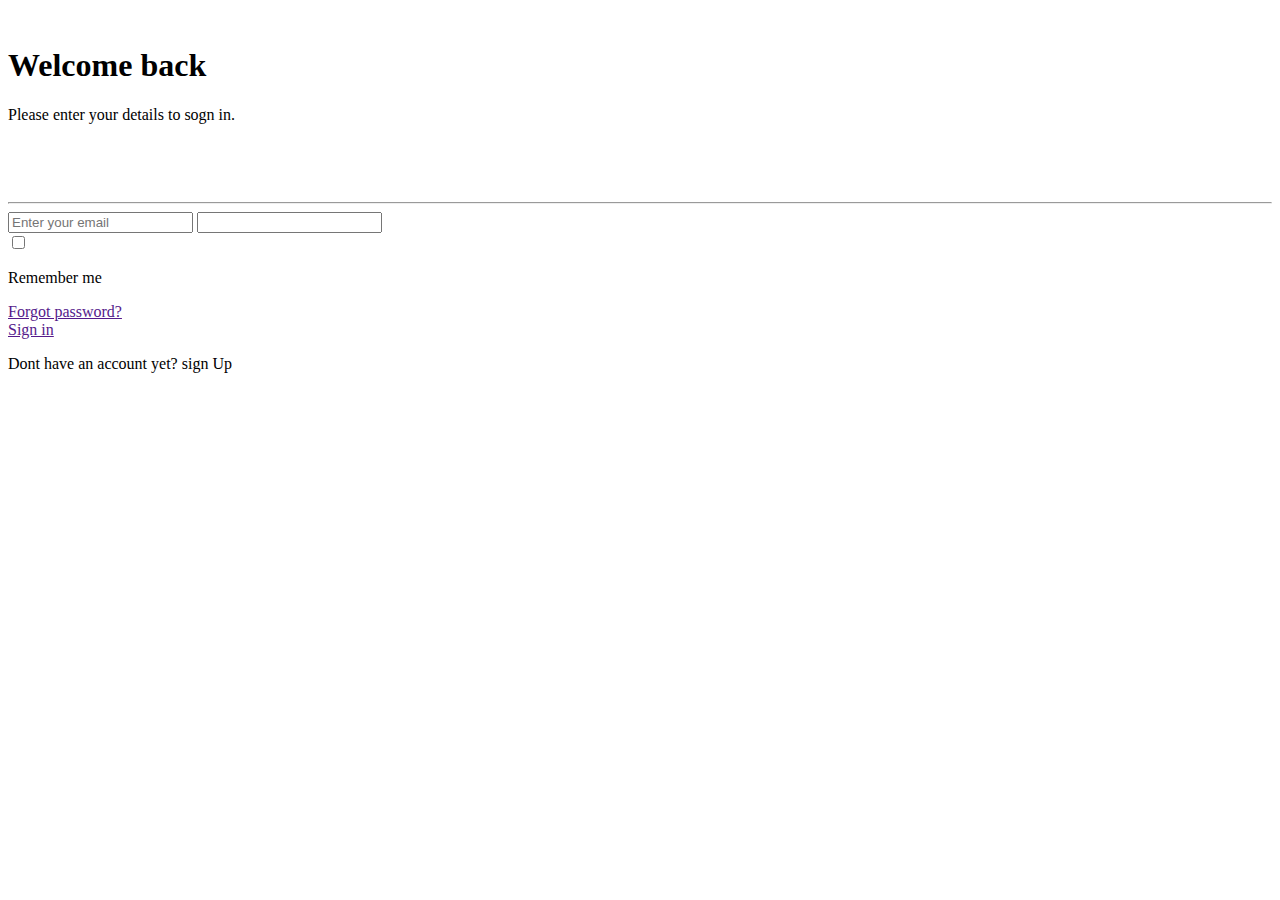
==== index2.html @ a9b9004b "login" ====
<!DOCTYPE html>
<html lang="en">

<head>
    <meta charset="UTF-8">
    <meta name="viewport" content="width=device-width, initial-scale=1.0">
    <title>Document</title>
    <link rel="stylesheet" href="style.css">
</head>

<body>
  
        <div class="icon">
           
      
        <header class="header">
            <div class="icons">
                <img class="icons" src="./imges/icons8-blue-100.png" alt="">
            </div>
            <h1 class="para">Welcome back</h1>
            <p class="para">Please enter your details to sogn in.</p>
            <div class="for">
            <div class="for__evr"><img src="./imges/icons8-apple-50.png" width="20px" alt=""></div>
            <div><img class="for__evr" src="./imges/icons8-google-48.png" width="20px" alt=""></div>
            <div><img class="for__evr" src="./imges/icons8-twitter-48.png" width="20px" alt=""></div>
        </div>
        </header>
        <hr>
        <div class="flexing">
        <div class="text">
            <input class="type" type="text" placeholder="Enter your email">
            <input class="type2" type="password">
        </div>
        </div>
        <div class="ovr">
            <div class="box">
                <input type="checkbox">
                <p class="col">Remember me</p>
            </div>

            <div class="pp ">
                <a class="col" href="">Forgot password?</a>
            </div>
        </div>
        <footer class="footer">
            <div class="border">
                <a href="">Sign in</a>
            </div>
            <p class="end col">Dont have an account yet? sign Up</p>
        </footer>
    </div>
</div>
    
</body>

</html>
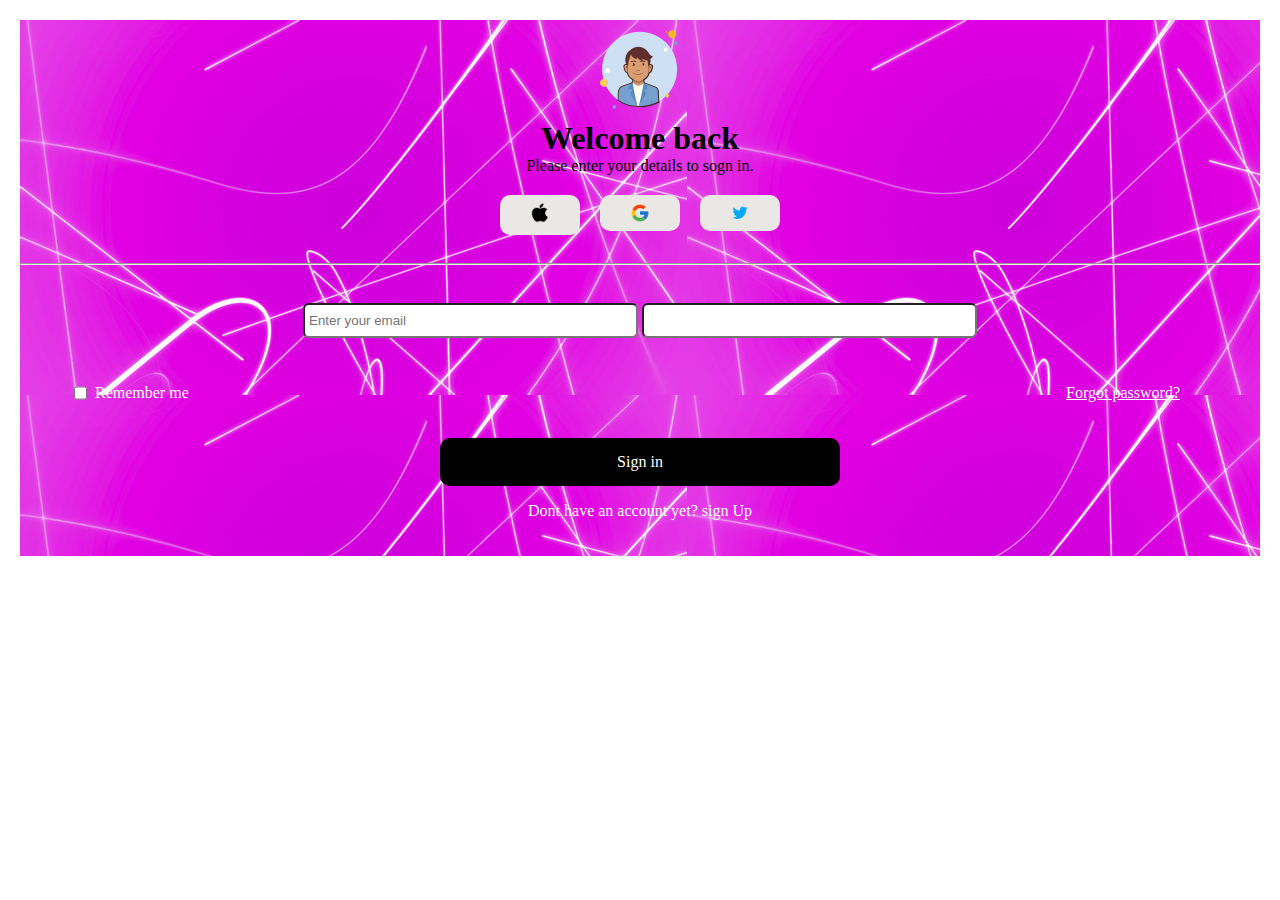
==== commit b6666cc9: "?///" ====
--- a/index2.html
+++ b/index2.html
@@ -50,7 +50,7 @@
         </footer>
     </div>
 </div>
-    
+    <!-- commit end -->
 </body>
 
 </html>--- a/style.css
+++ b/style.css
@@ -0,0 +1,109 @@
+body {
+    padding: 20px;
+    margin: 0;
+}
+.icon {
+    width: 100%;
+    background-image: url(./imges/abstract\ \(1\).jpg);
+}
+.iconn{
+   
+    display: none;
+    width: 100%;
+    background-image: url(./imges/abstract\ \(1\).jpg);
+}
+.header{
+    display: grid;
+    justify-content: center;
+}
+.para{
+    margin: 0;
+    padding: 0;
+    display: flex;
+    justify-content: center;
+}
+.icons{
+    display: flex;
+    justify-content: center;
+}
+
+.type{
+    padding: 8px 150px 8px 4px;
+    border-radius: 6px;
+    margin-bottom: 20px;
+}
+.type2{
+    padding: 8px 150px 8px 4px;
+    border-radius: 6px;
+}
+.text{
+  padding-top: 20px;
+margin: 10px 50px;
+
+}
+.box{
+    display: flex;
+    gap: 5px;
+    padding-left: 50px;
+   
+}
+.ovr{
+   display: flex;
+   justify-content: space-between;
+   align-items: center;
+}
+.pp{
+    padding-right: 80px;
+}
+.footer{
+    padding: 20px;
+}
+.col{
+    color: white;
+}
+.border{
+    background-color: black;
+display: flex;
+justify-content: center;
+   border-radius: 10px;
+   padding: 15px 170px 15px 170px;
+   a {
+    text-decoration: none;
+  
+
+    color: white;
+   }
+}
+.end{
+    display: flex;
+    justify-content: center;
+}
+.flexing{
+    display: flex;
+    justify-content: center;
+}
+.for{
+    display: flex;
+    justify-content: space-between;
+    margin: 20px;
+    gap: 20px;
+}
+.for__evr{
+    border-radius: 10px;
+    padding: 8px 30px 8px 30px;
+background-color: rgb(233, 232, 229);
+}
+
+@media (min-width:760px){
+    .icon {
+     background-image: none;
+     background-image: url(./imges/abstract\ \(2\).jpg);
+    }
+.border{
+    margin-left: 400px;
+    margin-right: 400px;
+    display: flex;
+    justify-content: center;
+}
+
+}